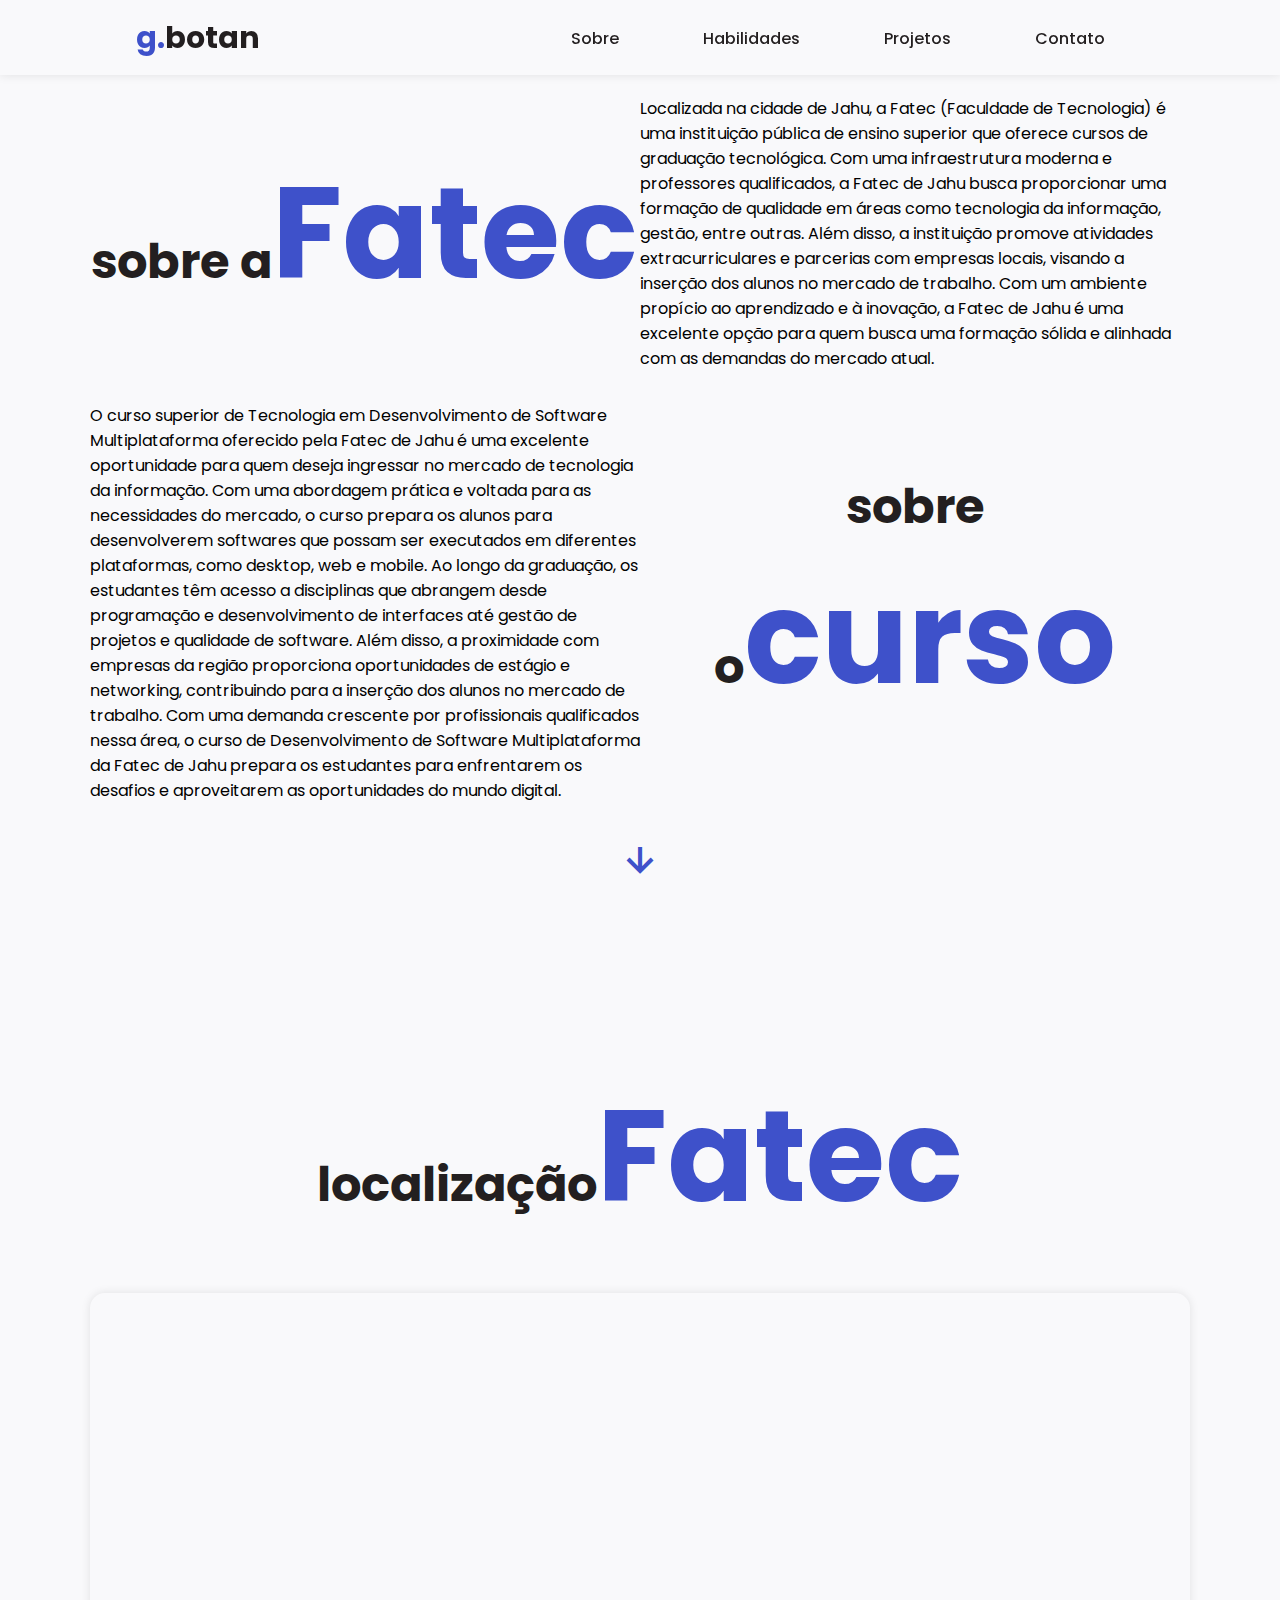
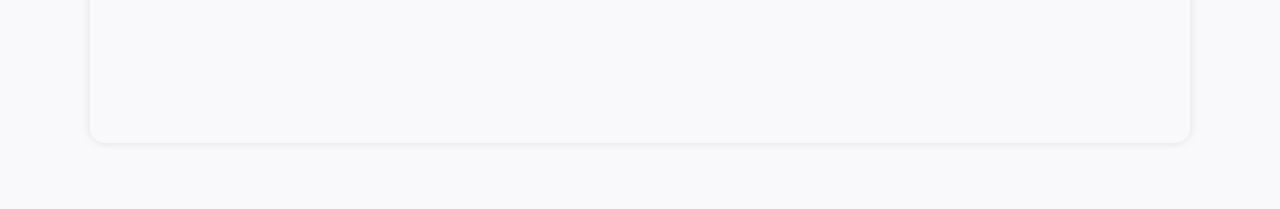
==== fatec.html @ 09c3ff02 "finished portfolio v1.0" ====
<!DOCTYPE html>
<html lang="pt-br">

<head>
  <meta charset="UTF-8" />
  <meta name="viewport" content="width=device-width, initial-scale=1.0" />
  <title>Portfólio | Gabriel Botan</title>
  <link rel="stylesheet" href="styles/style.css">
  <link rel="stylesheet" href="styles/header.css">
  <link rel="stylesheet" href="styles/fatec.css">
  <link rel="stylesheet" type="text/css" href="https://unpkg.com/boxicons@2.1.4/css/boxicons.min.css" />
</head>

<body>
  <header>
    <a href="index.html#home" class="logo"><span>g.</span>botan</a>
    <nav>
      <ul class="nav-links">
        <li><a href="index.html#about">Sobre</a></li>
        <li><a href="index.html#skills">Habilidades</a></li>
        <li><a href="index.html#projects">Projetos</a></li>
        <li><a href="index.html#contact">Contato</a></li>
      </ul>
    </nav>
  </header>
  <section class="fatecContainer" id="fatec">
    <h2 class="title">sobre a<span class="emphasis">Fatec</span></h2>
    <div class="fatecText">
      <p>
      Localizada na cidade de Jahu, a Fatec (Faculdade de Tecnologia) é uma instituição pública de ensino superior que oferece cursos de graduação tecnológica. Com uma infraestrutura moderna e professores qualificados, a Fatec de Jahu busca proporcionar uma formação de qualidade em áreas como tecnologia da informação, gestão, entre outras. Além disso, a instituição promove atividades extracurriculares e parcerias com empresas locais, visando a inserção dos alunos no mercado de trabalho. Com um ambiente propício ao aprendizado e à inovação, a Fatec de Jahu é uma excelente opção para quem busca uma formação sólida e alinhada com as demandas do mercado atual.
      </p>
    </div>
    <div class="courseText">
      <p>
        O curso superior de Tecnologia em Desenvolvimento de Software Multiplataforma oferecido pela Fatec de Jahu é uma excelente oportunidade para quem deseja ingressar no mercado de tecnologia da informação. Com uma abordagem prática e voltada para as necessidades do mercado, o curso prepara os alunos para desenvolverem softwares que possam ser executados em diferentes plataformas, como desktop, web e mobile. Ao longo da graduação, os estudantes têm acesso a disciplinas que abrangem desde programação e desenvolvimento de interfaces até gestão de projetos e qualidade de software. Além disso, a proximidade com empresas da região proporciona oportunidades de estágio e networking, contribuindo para a inserção dos alunos no mercado de trabalho. Com uma demanda crescente por profissionais qualificados nessa área, o curso de Desenvolvimento de Software Multiplataforma da Fatec de Jahu prepara os estudantes para enfrentarem os desafios e aproveitarem as oportunidades do mundo digital.
      </p>
    </div>
    <h2 class="title">sobre o<span class="emphasis">curso</span></h2>
  </section>
  <section class="arrowIcon">
    <i class='bx bx-down-arrow-alt'></i>
  </section>
  <section class="map">
    <h2 class="title">localização<span class="emphasis">Fatec</span></h2>
    <iframe src="https://www.google.com/maps/embed?pb=!1m18!1m12!1m3!1d3691.038255333006!2d-48.55077262388914!3d-22.314392916970007!2m3!1f0!2f0!3f0!3m2!1i1024!2i768!4f13.1!3m3!1m2!1s0x94c7583ac8032c15%3A0xd3db07d9284a5cb2!2sFaculdade%20de%20Tecnologia%20de%20Jahu!5e0!3m2!1spt-BR!2sbr!4v1715294600438!5m2!1spt-BR!2sbr" width="600" height="450" style="border:0;" allowfullscreen="" loading="lazy" referrerpolicy="no-referrer-when-downgrade"></iframe>
  </section>
</body>
---- styles/style.css ----
@import url('https://fonts.googleapis.com/css2?family=Poppins:ital,wght@0,100;0,200;0,300;0,400;0,500;0,600;0,700;0,800;0,900;1,100;1,200;1,300;1,400;1,500;1,600;1,700;1,800;1,900&display=swap');

:root {
    --bg-color: #F9F9FB;
    --main-color: #3E51CA;
    --font-color: #231f20;
}

* {
    box-sizing: border-box;
    scroll-behavior: smooth;
}

body {
    background-color: var(--bg-color);
    font-family: "Poppins", sans-serif;
    min-height: 100vh;
    margin: 0%;
    overflow-x: hidden;
}

section {
    min-height: 100vh;
    padding: 7rem 7% 2rem;
    width: 100vw;
}

span {
    color: var(--main-color);
}

.emphasis {
    font-size: 100px;
}

h2 {
    color: var(--font-color);
}

a {
    text-decoration: none;
    border: 1px none;
    border-radius: 100px;
    display: inline-block;
}

::-webkit-scrollbar {
    width: 10px;
}

::-webkit-scrollbar-thumb {
    background-color: var(--main-color);
    border-radius: 50px;
}

/* -------------------------------------------*/
/*               HOME SECTION                 */
/* -------------------------------------------*/

.homeContainer {
    min-height: 80vh;
    display: flex;
    align-items: center;
    justify-content: center;
    padding: 7rem 0 0;
}

.text {
    color: var(--font-color);
    font-size: 4rem;
    letter-spacing: 5px;
    border-right: 4px solid;
    font-weight: 700;
    overflow: hidden;
    padding: 0;
    margin: 20px;
}

.homeIcons {
    padding: 20px;
    display: flex;
    flex-direction: column;
    align-items: initial;
    justify-content: left;
}

.homeIcons i {
    padding: 10px;
    margin: 20px;
    border: 1px solid var(--font-color);
    border-radius: 50px;
    font-size: 1.5rem;
    color: var(--font-color);
    transition: all .3s ease;
    cursor: pointer;
}

.homeIcons i:hover {
    color: var(--bg-color);
    background-color: var(--font-color);
}

.photo img {
    border-radius: 50%;
    width: 20rem;
    box-shadow: 10px 10px 39px 3px rgba(0, 0, 0, 0.50);
}

.text-typing {
    padding: 20px;
    margin-right: 3rem;
}

.text-typing p {
    border-right: 0.05em solid var(--font-color);
    white-space: nowrap;
    overflow: hidden;
}

/* -------------------------------------------*/
/*                ABOUT SECTION               */
/* -------------------------------------------*/

.aboutContainer {
    min-height: 60vh;
    display: flex;
    align-items: center;
    padding: 10rem 7% 0;
}

.aboutContainer h2 {
    font-size: 3rem;
}

.aboutContainer .title {
    text-align: right;
    padding: 30px;
    margin: 0;
}

.aboutContainer img {
    border-radius: 30px;
    margin: 0 50px 0 50px;
}

.aboutText {
    color: var(--font-color);
    margin: 0 50px 0 50px;
    font-size: 1.5rem;
    border-radius: 25px;
    box-shadow: 0px 0px 10px rgba(0,0,0,0.1);
    padding: 50px;
}

.aboutText a {
    font-size: 1.5rem;
    color: var(--font-color-color);
    font-weight: 400;
    text-decoration: underline;
    transition: all .3s ease;
}

.aboutText a:hover {
    color: var(--main-color);
}

/* -------------------------------------------*/
/*              SKILLS SECTION                */
/* -------------------------------------------*/

.skillsContainer {
    min-height: 60vh;
    display: flex;
    align-items: center;
    padding: 10rem 7% 0;
}

.skillsContainer h2 {
    font-size: 3rem;
}

.skillsContainer .title {
    text-align: right;
    padding: 30px;
    border-radius: 15px;
}

.skillsText {
    color: var(--font-color);
    margin: 0 50px 0 50px;
    font-size: 1.5rem;
    border-radius: 25px;
    box-shadow: 0px 0px 10px rgba(0,0,0,0.1);
    padding: 50px;
}

.skillsText li {
    padding: 20px;
    list-style: none;
}

.skillsText a {
    font-size: 1.5rem;
    color: var(--font-color-color);
    font-weight: 400;
    text-decoration: underline;
    transition: all .3s ease;
}

.skillsText a:hover {
    color: var(--main-color);
}

/* -------------------------------------------*/
/*                TECH SECTION                */
/* -------------------------------------------*/

.techContainer {
    min-height: 80vh;
    text-align: center;
    padding-bottom: 0;
}

.techContainer h2 {
    font-size: 3rem;
}

.techContainer .title {
    text-align: center;
    padding: 30px;
}

.techBody {
    color: var(--font-color);
    margin: 0 50px 0 50px;
    font-size: 3rem;
    padding: 3rem 3rem 0;
}

.techBody img {
    width: 8rem;
    margin: 20px;
}

/* -------------------------------------------*/
/*              PROJECTS SECTION              */
/* -------------------------------------------*/

.projectsContainer {
    min-height: 80vh;
    text-align: center;
    display: flex;
    flex-direction: column;
    align-items: center;
}

.projectsContainer .title {
    margin: 0 50px 50px ;
    font-size: 3rem;
}

.projectsContainer h2 {
    font-size: 2.5rem;
}

.projectShow {
    display: flex;
    width: 60%;
}

.projectShow a {
    color: var(--font-color);
    text-decoration: none;
}

.project {
    border-radius: 15px;
    padding-bottom: 15px;
    margin: 0 15px;
    box-shadow: 0px 0px 10px rgba(0,0,0,0.1);
    transition: all 0.3s ease;
    cursor: pointer;
}

.project:hover {
    transform: scale(1.05);
}

.project img {
    width: 100%;
    border-top-left-radius: 15px;
    border-top-right-radius: 15px;
    padding: 0;
    margin: 0;
}

.project-use i {
    font-size: 2rem;
    padding: 0 10px;
    margin-bottom: 10px;
}

/* -------------------------------------------*/
/*              CONTACTS SECTION              */
/* -------------------------------------------*/

.contactContainer {
    min-height: 80vh;
    align-items: center;
}

.contactContainer .title {
    font-size: 3rem;
    color: var(--font-color);
    text-align: center;
    margin: 2rem 0 0;
}

.contactIcons {
    text-align: center;
    padding: 50px;
}

.contactIcons i {
    font-size: 100px;
    padding: 30px;
    color: var(--main-color);
    transition: .5s ease;
}

.contactIcons a {
    border: 1px solid var(--main-color);
    border-radius: 50%;
    background-color: var(--bg-color);
    margin: 50px 50px 0 50px;
    transition: .5s ease;
}

.contactIcons i:hover {
    color: var(--bg-color);
    transition: .5s ease;
}

.contactIcons a:hover {
    background-color: var(--main-color);
    transform: scale(0.9);
}

/* -------------------------------------------*/
/*                   FOOTER                   */
/* -------------------------------------------*/

footer {
    background-color: var(--main-color);
    padding: 20px;
    text-align: center;
    width: 100vw;
}

footer p {
    font-family: "Poppins", sans-serif;
    color: white;
}
---- styles/header.css ----
header {
    position: fixed;
    width: 100vw;
    top: 0;
    z-index: 100;
    display: flex;
    justify-content: space-around;
    background-color: var(--bg-color);
    box-shadow: 0px 0px 10px rgba(0, 0, 0, 0.1);
}

nav {
    align-content: center;
}

.logo {
    border-radius: 0;
    font-size: 30px;
    font-weight: 700;
    color: var(--font-color);
    cursor: pointer;
    padding: 0;
    transition: .3s ease;
    align-content: center;
}

.logo:hover {
    transform: scale(0.95);
    transition: .3s ease;
}

.nav-links {
    list-style: none;
    padding: 0px;
    text-align: center;
}

.nav-links li {
    display: inline-block;
    padding: 0px 20px;
}

.nav-links a {
    font-weight: 500;
    color: var(--font-color);
    align-content: center;
    border-radius: 0;
    margin: 0 20px;
    padding: 10px 0 5px 0;
    border-bottom: 3px solid transparent;
    transition: .3s ease;
}

.nav-links a:hover {
    color: var(--main-color);
    border-bottom: 3px solid var(--main-color);
}
---- styles/fatec.css ----
:root {
    --bg-color: #F9F9FB;
    --main-color: #3E51CA;
    --font-color: #231f20;
}

.fatecContainer {
    min-height: 90vh;
    display: grid;
    grid-template-columns: 1fr 1fr;
    padding: 5rem 7% 0;
}

.title {
    font-size: 3rem;
    align-content: center;
    text-align: center;
}

.title span {
    font-size: 8rem;
}

.fatecText, .courseText {
    align-content: center;
}

.arrowIcon {
    min-height: 10vh;
    padding: 0;
    align-content: center;
    text-align: center;
    font-size: 3rem;
    color: var(--main-color);
}

.map iframe {
    width: 100%;
    border-radius: 15px;
    box-shadow: 0 0 10px rgba(0, 0, 0, 0.1);
}
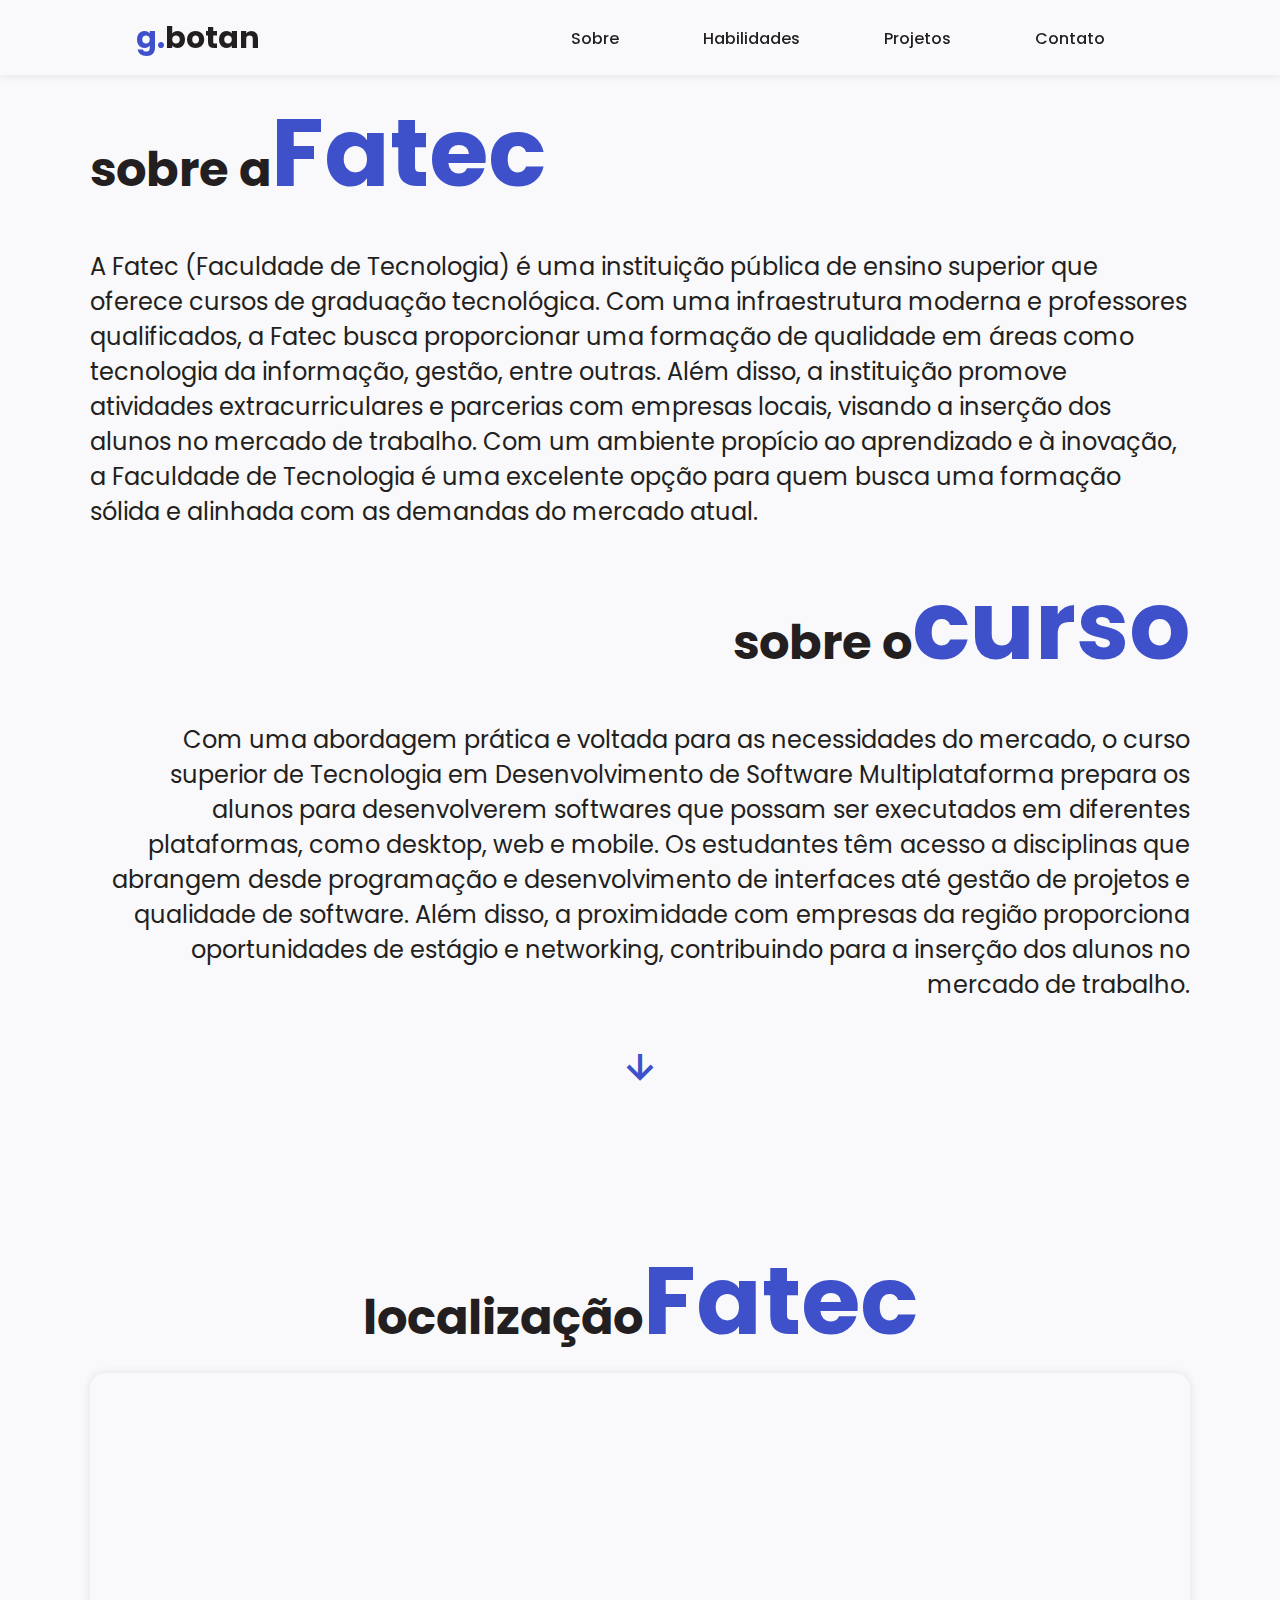
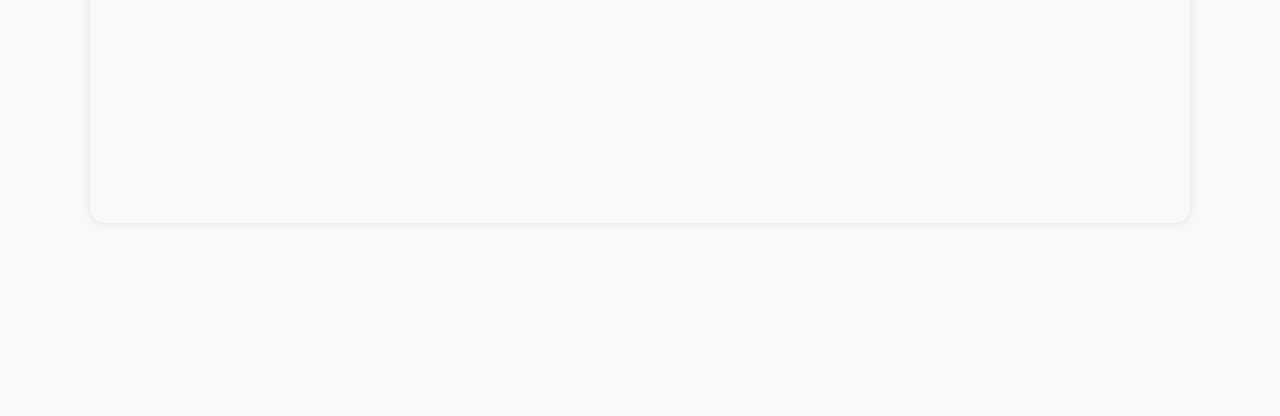
==== commit cbee32b3: "feat: 'about me' section corrections and design changes" ====
--- a/fatec.html
+++ b/fatec.html
@@ -9,6 +9,7 @@
   <link rel="stylesheet" href="styles/header.css">
   <link rel="stylesheet" href="styles/fatec.css">
   <link rel="stylesheet" type="text/css" href="https://unpkg.com/boxicons@2.1.4/css/boxicons.min.css" />
+  <link rel="shortcut icon" type="image/png" href="assets/icons/favicon.svg">
 </head>
 
 <body>
@@ -24,24 +25,37 @@
     </nav>
   </header>
   <section class="fatecContainer" id="fatec">
-    <h2 class="title">sobre a<span class="emphasis">Fatec</span></h2>
     <div class="fatecText">
+      <h2 class="title">sobre a<span class="emphasis">Fatec</span></h2>
       <p>
-      Localizada na cidade de Jahu, a Fatec (Faculdade de Tecnologia) é uma instituição pública de ensino superior que oferece cursos de graduação tecnológica. Com uma infraestrutura moderna e professores qualificados, a Fatec de Jahu busca proporcionar uma formação de qualidade em áreas como tecnologia da informação, gestão, entre outras. Além disso, a instituição promove atividades extracurriculares e parcerias com empresas locais, visando a inserção dos alunos no mercado de trabalho. Com um ambiente propício ao aprendizado e à inovação, a Fatec de Jahu é uma excelente opção para quem busca uma formação sólida e alinhada com as demandas do mercado atual.
+        A Fatec (Faculdade de Tecnologia) é uma instituição pública de ensino superior que oferece cursos de graduação
+        tecnológica. Com uma infraestrutura moderna e professores qualificados, a Fatec busca proporcionar uma formação
+        de qualidade em áreas como tecnologia da informação, gestão, entre outras. Além disso, a instituição promove
+        atividades extracurriculares e parcerias com empresas locais, visando a inserção dos alunos no mercado de
+        trabalho. Com um ambiente propício ao aprendizado e à inovação, a Faculdade de Tecnologia é uma excelente opção
+        para quem busca uma formação sólida e alinhada com as demandas do mercado atual.
       </p>
     </div>
     <div class="courseText">
+      <h2 class="title">sobre o<span class="emphasis">curso</span></h2>
       <p>
-        O curso superior de Tecnologia em Desenvolvimento de Software Multiplataforma oferecido pela Fatec de Jahu é uma excelente oportunidade para quem deseja ingressar no mercado de tecnologia da informação. Com uma abordagem prática e voltada para as necessidades do mercado, o curso prepara os alunos para desenvolverem softwares que possam ser executados em diferentes plataformas, como desktop, web e mobile. Ao longo da graduação, os estudantes têm acesso a disciplinas que abrangem desde programação e desenvolvimento de interfaces até gestão de projetos e qualidade de software. Além disso, a proximidade com empresas da região proporciona oportunidades de estágio e networking, contribuindo para a inserção dos alunos no mercado de trabalho. Com uma demanda crescente por profissionais qualificados nessa área, o curso de Desenvolvimento de Software Multiplataforma da Fatec de Jahu prepara os estudantes para enfrentarem os desafios e aproveitarem as oportunidades do mundo digital.
+        Com uma abordagem prática e voltada para as necessidades do mercado, o curso superior de Tecnologia em
+        Desenvolvimento de Software Multiplataforma prepara os alunos para desenvolverem softwares que possam ser
+        executados em diferentes plataformas, como desktop, web e mobile. Os estudantes têm acesso a disciplinas que
+        abrangem desde programação e desenvolvimento de interfaces até gestão de projetos e qualidade de software. Além
+        disso, a proximidade com empresas da região proporciona oportunidades de estágio e networking, contribuindo para
+        a inserção dos alunos no mercado de trabalho.
       </p>
     </div>
-    <h2 class="title">sobre o<span class="emphasis">curso</span></h2>
   </section>
   <section class="arrowIcon">
-    <i class='bx bx-down-arrow-alt'></i>
+    <a href="#map"><i class='bx bx-down-arrow-alt'></i></a>
   </section>
-  <section class="map">
+  <section class="map" id="map">
     <h2 class="title">localização<span class="emphasis">Fatec</span></h2>
-    <iframe src="https://www.google.com/maps/embed?pb=!1m18!1m12!1m3!1d3691.038255333006!2d-48.55077262388914!3d-22.314392916970007!2m3!1f0!2f0!3f0!3m2!1i1024!2i768!4f13.1!3m3!1m2!1s0x94c7583ac8032c15%3A0xd3db07d9284a5cb2!2sFaculdade%20de%20Tecnologia%20de%20Jahu!5e0!3m2!1spt-BR!2sbr!4v1715294600438!5m2!1spt-BR!2sbr" width="600" height="450" style="border:0;" allowfullscreen="" loading="lazy" referrerpolicy="no-referrer-when-downgrade"></iframe>
+    <iframe
+      src="https://www.google.com/maps/embed?pb=!1m18!1m12!1m3!1d3691.038255333006!2d-48.55077262388914!3d-22.314392916970007!2m3!1f0!2f0!3f0!3m2!1i1024!2i768!4f13.1!3m3!1m2!1s0x94c7583ac8032c15%3A0xd3db07d9284a5cb2!2sFaculdade%20de%20Tecnologia%20de%20Jahu!5e0!3m2!1spt-BR!2sbr!4v1715294600438!5m2!1spt-BR!2sbr"
+      width="600" height="450" style="border:0;" allowfullscreen="" loading="lazy"
+      referrerpolicy="no-referrer-when-downgrade"></iframe>
   </section>
 </body>--- a/styles/style.css
+++ b/styles/style.css
@@ -3,6 +3,7 @@
 :root {
     --bg-color: #F9F9FB;
     --main-color: #3E51CA;
+    --secondary-color: #2f3c8f;
     --font-color: #231f20;
 }
 
@@ -122,7 +123,7 @@
 /* -------------------------------------------*/
 
 .aboutContainer {
-    min-height: 60vh;
+    min-height: 80vh;
     display: flex;
     align-items: center;
     padding: 10rem 7% 0;
@@ -154,14 +155,13 @@
 
 .aboutText a {
     font-size: 1.5rem;
-    color: var(--font-color-color);
-    font-weight: 400;
-    text-decoration: underline;
+    color: var(--main-color);
+    font-weight: 600;
     transition: all .3s ease;
 }
 
 .aboutText a:hover {
-    color: var(--main-color);
+    color: var(--secondary-color);
 }
 
 /* -------------------------------------------*/
@@ -169,7 +169,7 @@
 /* -------------------------------------------*/
 
 .skillsContainer {
-    min-height: 60vh;
+    min-height: 80vh;
     display: flex;
     align-items: center;
     padding: 10rem 7% 0;
@@ -201,14 +201,13 @@
 
 .skillsText a {
     font-size: 1.5rem;
-    color: var(--font-color-color);
-    font-weight: 400;
-    text-decoration: underline;
+    color: var(--main-color);
+    font-weight: 600;
     transition: all .3s ease;
 }
 
 .skillsText a:hover {
-    color: var(--main-color);
+    color: var(--secondary-color);
 }
 
 /* -------------------------------------------*/
@@ -283,7 +282,7 @@
 }
 
 .project:hover {
-    transform: scale(1.05);
+    transform: scale(0.95);
 }
 
 .project img {
@@ -325,7 +324,7 @@
     font-size: 100px;
     padding: 30px;
     color: var(--main-color);
-    transition: .5s ease;
+    transition: all .3s ease;
 }
 
 .contactIcons a {
@@ -333,17 +332,16 @@
     border-radius: 50%;
     background-color: var(--bg-color);
     margin: 50px 50px 0 50px;
-    transition: .5s ease;
+    transition: all .3s ease;
 }
 
 .contactIcons i:hover {
     color: var(--bg-color);
-    transition: .5s ease;
 }
 
 .contactIcons a:hover {
     background-color: var(--main-color);
-    transform: scale(0.9);
+    transform: scale(0.95);
 }
 
 /* -------------------------------------------*/
--- a/styles/header.css
+++ b/styles/header.css
@@ -20,13 +20,12 @@
     color: var(--font-color);
     cursor: pointer;
     padding: 0;
-    transition: .3s ease;
+    transition: all .3s ease;
     align-content: center;
 }
 
 .logo:hover {
     transform: scale(0.95);
-    transition: .3s ease;
 }
 
 .nav-links {
--- a/styles/fatec.css
+++ b/styles/fatec.css
@@ -6,23 +6,33 @@
 
 .fatecContainer {
     min-height: 90vh;
-    display: grid;
-    grid-template-columns: 1fr 1fr;
     padding: 5rem 7% 0;
+}
+
+.fatecContainer p {
+    display: block;
+    font-size: 1.5rem;
+    color: var(--font-color);
 }
 
 .title {
     font-size: 3rem;
     align-content: center;
-    text-align: center;
+    margin: 0;
 }
 
 .title span {
-    font-size: 8rem;
+    font-size: 6rem;
 }
 
-.fatecText, .courseText {
+.fatecText {
     align-content: center;
+    text-align: left;
+}
+
+.courseText {
+    align-content: center;
+    text-align: right;
 }
 
 .arrowIcon {
@@ -31,6 +41,10 @@
     align-content: center;
     text-align: center;
     font-size: 3rem;
+}
+
+.arrowIcon a {
+    text-decoration: none;
     color: var(--main-color);
 }
 
@@ -38,4 +52,8 @@
     width: 100%;
     border-radius: 15px;
     box-shadow: 0 0 10px rgba(0, 0, 0, 0.1);
+}
+
+.map {
+    text-align: center;
 }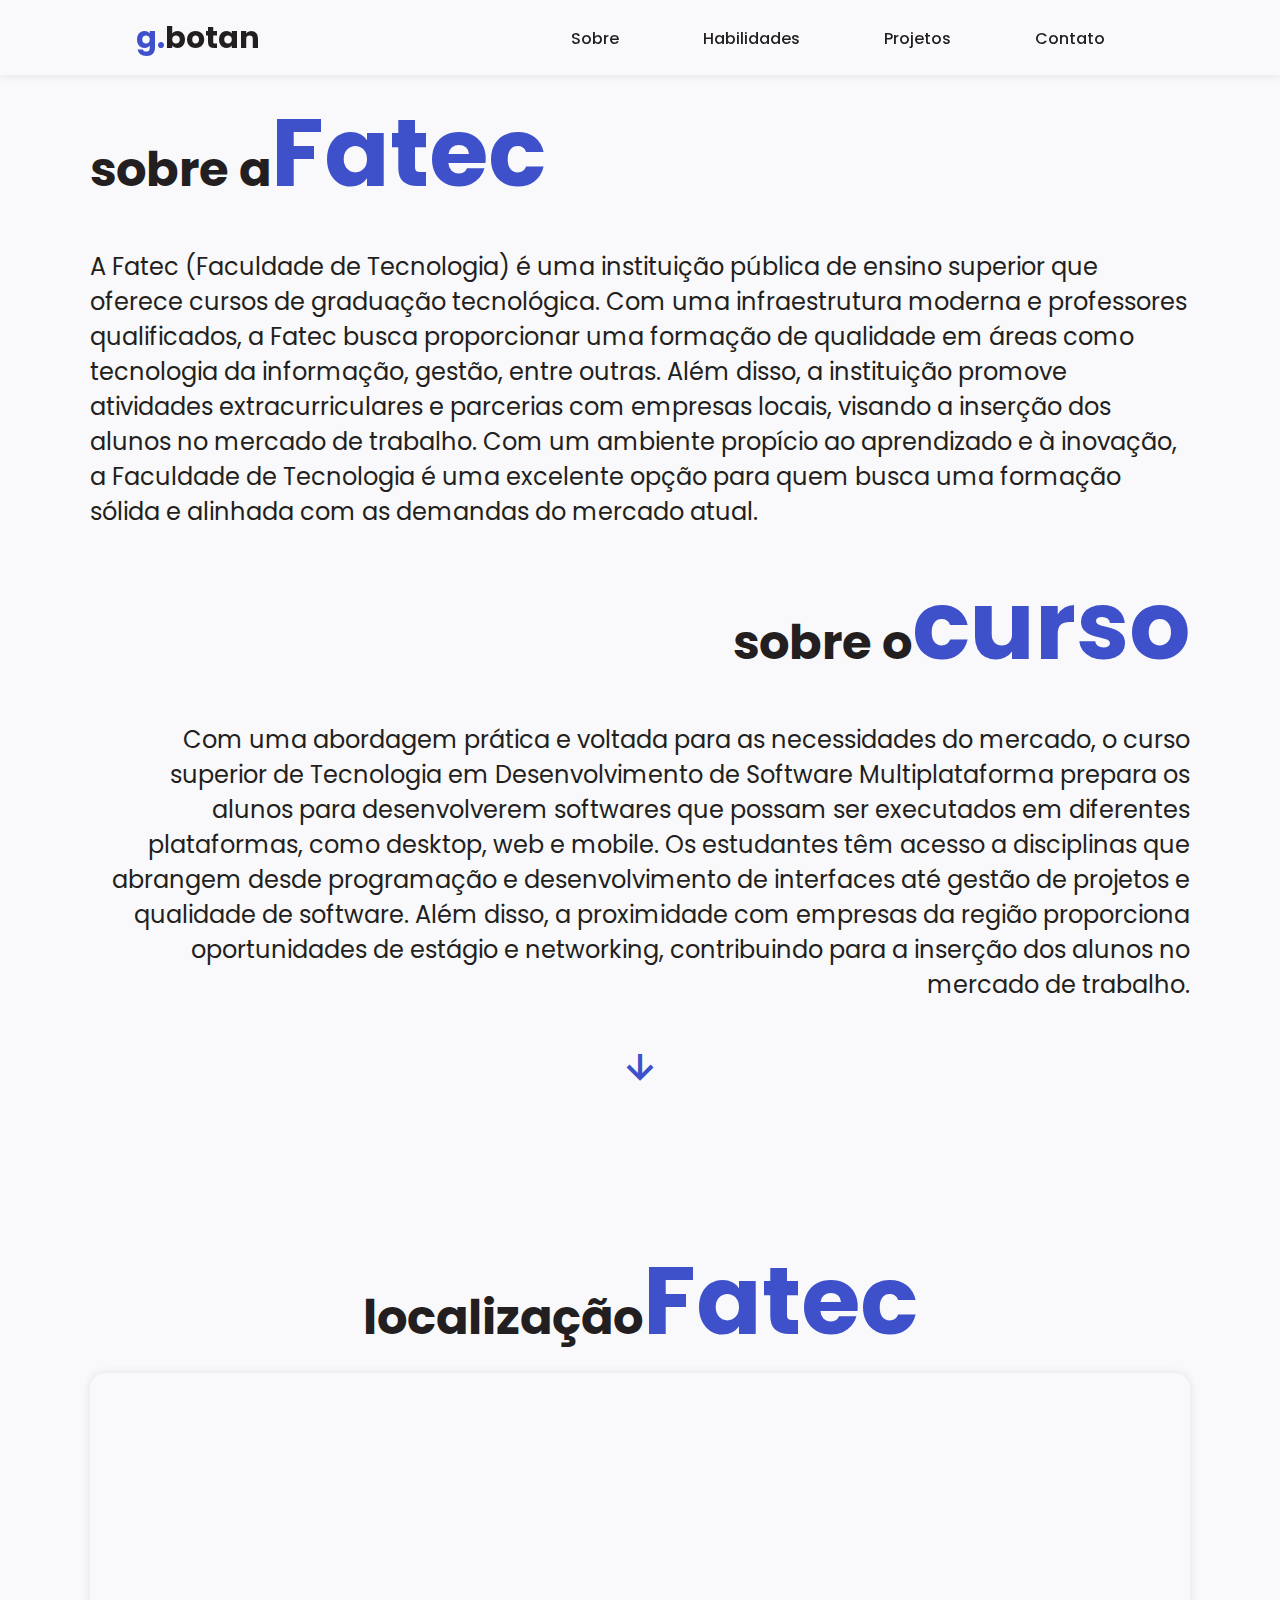
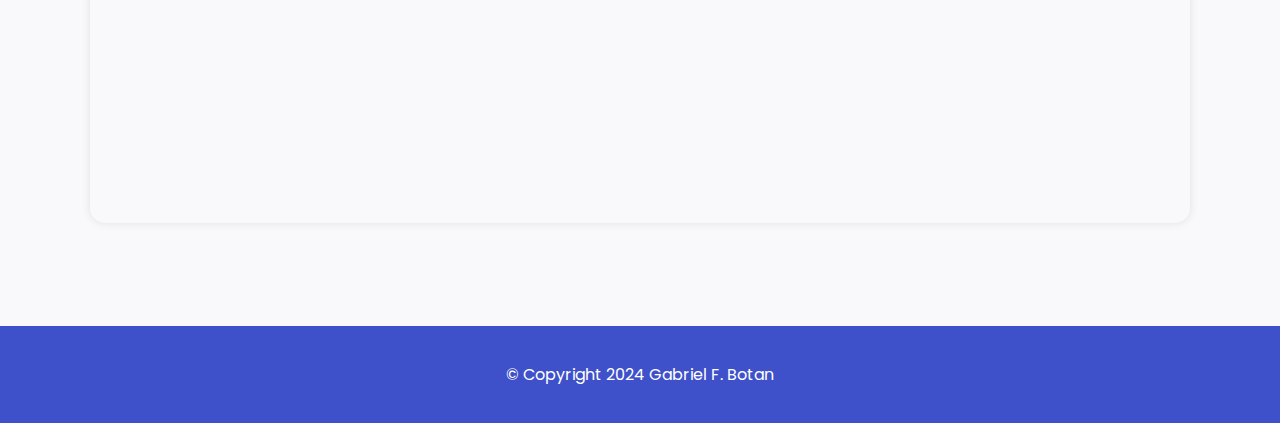
==== commit 3a1d9e5f: "style: home photo changed, footer added in fatec.html" ====
--- a/fatec.html
+++ b/fatec.html
@@ -58,4 +58,7 @@
       width="600" height="450" style="border:0;" allowfullscreen="" loading="lazy"
       referrerpolicy="no-referrer-when-downgrade"></iframe>
   </section>
+  <footer>
+    <p>&copy Copyright 2024 Gabriel F. Botan</p>
+  </footer>
 </body>--- a/styles/fatec.css
+++ b/styles/fatec.css
@@ -56,4 +56,6 @@
 
 .map {
     text-align: center;
+    min-height: 90vh;
+    padding-bottom: 0;
 }